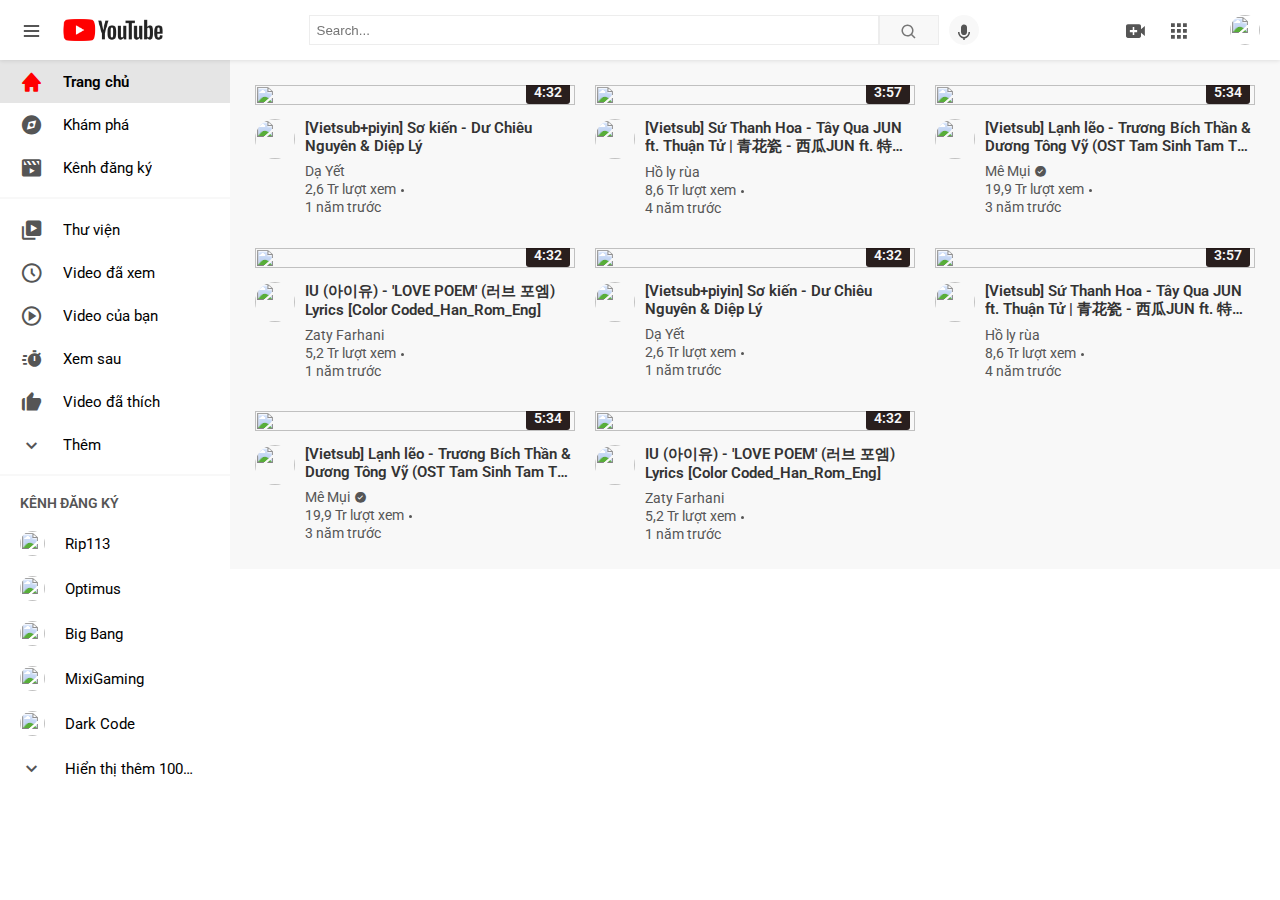
==== index.html @ bd7891d1 "first commit" ====
<!DOCTYPE html>
<html lang="en">
<head>
    <meta charset="UTF-8">
    <meta http-equiv="X-UA-Compatible" content="IE=edge">
    <meta name="viewport" content="width=device-width, initial-scale=1.0">
    <title>Youtube</title>
    <link rel="stylesheet" href="./css/style.css">
    <link rel="shortcut icon" href="./images/logo.png" type="image/x-icon">
    <link rel="stylesheet" href="./lib/boxicons-master/css/boxicons.min.css">
</head>
<body>
    <header class="header">
        <div class="container-fluid">
            <div class="header-nav">
                <div class="header-menu">
                    <div class="btn btn-menu">
                        <i class='bx bx-menu icon'></i>
                    </div>
                    <a href="#" class="header-logo">
                        <img src="./images/logo-header.png" alt="" class="header-img">
                    </a>
                </div>
                <div class="header-search">
                    <input type="text" class="search-input" placeholder="Search...">
                    <div class="btn btn-search">
                        <i class='bx bx-search icon' ></i>
                    </div>
                    <div class="btn btn-mirco">
                        <i class='bx bxs-microphone icon' ></i>
                    </div>
                </div>
                <div class="header-user">
                    <div class="btn btn-create">
                        <i class='bx bxs-video-plus icon' ></i>
                    </div>
                    <div class="btn btn-app">
                        <i class='bx bxs-grid icon' ></i>
                    </div>
                    <div class="btn btn-notification">
                        <ion-icon name="notifications" class='icon'></ion-icon>
                    </div>
                    <div class="btn btn-user">
                        <img src="https://yt3.ggpht.com/yti/APfAmoFCkXdPPSy2dgXZ8zei3v7lX88ajiADBjlP9HjToA=s88-c-k-c0x00ffffff-no-rj-mo" alt="" class="user-img">
                    </div>
                </div>
            </div>
        </div>
    </header>
    <div class="wrapper">
        <div class="wrap-content">
            <div class="slidebar">
                <ul class="slidebar-menu">
                    <li class="slidebar-item">
                        <a href="#" class="slidebar-link active">
                            <div class="slidebar-icon">
                                <i class='bx bxs-home icon'></i>
                            </div>
                            <span>Trang chủ</span>
                        </a>
                    </li>
                    <li class="slidebar-item">
                        <a href="#" class="slidebar-link">
                            <div class="slidebar-icon">
                                <i class='bx bxs-compass icon'></i> 
                            </div>
                            <span>Khám phá</span>
                        </a>
                    </li>
                    <li class="slidebar-item">
                        <a href="#" class="slidebar-link">
                            <div class="slidebar-icon">
                                <i class='bx bxs-movie-play icon' ></i>
                            </div>
                            <span>Kênh đăng ký</span>
                        </a>
                    </li>
                    <span class="slidebar-line"></span>
                    <li class="slidebar-item">
                        <a href="#" class="slidebar-link">
                            <div class="slidebar-icon">
                                <i class='bx bxs-videos icon' ></i>
                            </div>
                            <span>Thư viện</span>
                        </a>
                    </li>
                    <li class="slidebar-item">
                        <a href="#" class="slidebar-link">
                            <div class="slidebar-icon">
                                <i class='bx bx-time-five icon' ></i>
                            </div>
                            <span>Video đã xem</span>
                        </a>
                    </li>
                    <li class="slidebar-item">
                        <a href="#" class="slidebar-link">
                            <div class="slidebar-icon">
                                <i class='bx bx-play-circle icon' ></i>
                            </div>
                            <span> Video của bạn</span>
                        </a>
                    </li>
                    <li class="slidebar-item">
                        <a href="#" class="slidebar-link">
                            <div class="slidebar-icon">
                                <i class='bx bxs-timer icon' ></i>
                            </div>
                            <span>Xem sau</span>
                        </a>
                    </li>
                    <li class="slidebar-item">
                        <a href="#" class="slidebar-link">
                            <div class="slidebar-icon">
                                <i class='bx bxs-like icon' ></i>
                            </div>
                            <span>Video đã thích</span>
                        </a>
                    </li>
                    <li class="slidebar-item">
                        <a href="#" class="slidebar-link">
                            <div class="slidebar-icon">
                                <i class='bx bx-chevron-down icon' ></i>
                            </div>
                            <span>Thêm</span>
                        </a>
                    </li>
                </ul>
                <span class="slidebar-line"></span>
                <h4 class="slidebar-title">kênh đăng ký</h4>
                <ul class="slidebar-menu">
                    <li class="slidebar-item">
                        <a href="#" class="slidebar-link">
                            <div class="slidebar-author">
                                <img src="https://yt3.ggpht.com/ytc/AKedOLT-99BVZZuiDVuAJIUYR_sV0FW5eqxXsCNUb8u19w=s88-c-k-c0x00ffffff-no-rj" alt="" class="slidebar-author-img">
                            </div>
                            <span>Rip113</span>
                        </a>
                    </li>
                    <li class="slidebar-item">
                        <a href="#" class="slidebar-link">
                            <div class="slidebar-author">
                                <img src="https://yt3.ggpht.com/ytc/AKedOLQBuXEEw0JAoH3qRaQIUDX_swZYayVI9symGBAvXg=s88-c-k-c0x00ffffff-no-rj" alt="" class="slidebar-author-img">
                            </div>
                            <span>Optimus</span>
                        </a>
                    </li>
                    <li class="slidebar-item">
                        <a href="#" class="slidebar-link">
                            <div class="slidebar-author">
                                <img src="https://yt3.ggpht.com/ytc/AKedOLSib43eXilToLYYxm4YaAdxdeZKJEbcCBAK7X8hhQ=s88-c-k-c0x00ffffff-no-rj" alt="" class="slidebar-author-img">
                            </div>
                            <span>Big Bang</span>
                        </a>
                    </li>
                    <li class="slidebar-item">
                        <a href="#" class="slidebar-link">
                            <div class="slidebar-author">
                                <img src="https://yt3.ggpht.com/ytc/AKedOLQyAc-lV-wv9pFAyi-erdbkQXVBVUJfWVobw2qK=s88-c-k-c0x00ffffff-no-rj" alt="" class="slidebar-author-img">
                            </div>
                            <span>MixiGaming</span>
                        </a>
                    </li>
                    <li class="slidebar-item">
                        <a href="#" class="slidebar-link">
                            <div class="slidebar-author">
                                <img src="https://yt3.ggpht.com/ytc/AKedOLRBU6q62KklAJtnlqOjqGZEP5iVATyvZ3qCFA10KQ=s88-c-k-c0x00ffffff-no-rj" alt="" class="slidebar-author-img">
                            </div>
                            <span>Dark Code</span>
                        </a>
                    </li>
                    <li class="slidebar-item">
                        <a href="#" class="slidebar-link">
                            <div class="slidebar-author">
                                <i class='bx bx-chevron-down icon' ></i>
                            </div>
                            <span>Hiển thị thêm 100 mục</span>
                        </a>
                    </li>
                </ul>
            </div>

            <div class="main-content">
                <div class="videos">
                    <div class="video">
                        <a href='#' class="video-media">
                            <img src="https://i.ytimg.com/vi/hAToplkKFTQ/hq720.jpg?sqp=-oaymwEcCNAFEJQDSFXyq4qpAw4IARUAAIhCGAFwAcABBg==&rs=AOn4CLDRfClYL1uzh5x5-NHIszBForJAzA" alt="" class="video-img">
                            <span class="video-detail-time">4:32</span>
                            <span class="video-detail-seen" data-seen='40'></span>
                            <div class="video-detail-more">
                                <span class="video-detail-store"><i class='bx bxs-time-five icon' ></i></span>
                                <span class="video-detail-playlist"><i class='bx bxs-playlist icon' ></i></span>
                            </div>
                        </a>
                        <div class="video-content">
                            <a href="#1" class="author-media">
                                <img src="https://yt3.ggpht.com/ytc/AKedOLRwOoAoRECM3p8JH9e-Uj5l6OV8jEt9Z8aRUCdqBw=s68-c-k-c0x00ffffff-no-rj" alt="" class="author-img">
                            </a>
                            <div class="video-desc">
                                <h5>
                                    <a href="#" class="video-title">[Vietsub+piyin] Sơ kiến - Dư Chiêu Nguyên & Diệp Lý</a>
                                </h5>
                                <div class="author-info"><a href="#1" class="video-author-name">Dạ Yết</a></div>
                                <div class="video-view">
                                    2,6 Tr lượt xem <span class="circle"></span>
                                </div>
                                <div class="video-time">1 năm trước</div>
                            </div>
                        </div>
                    </div>
                    <div class="video">
                        <a href='#' class="video-media">
                            <img src="https://i.ytimg.com/an_webp/5MAJ1ZtXjyo/mqdefault_6s.webp?du=3000&sqp=CKL45IgG&rs=AOn4CLCQgrKVmZrPFpO2c0Y5UCUXX366QQ" alt="" class="video-img">
                            <span class="video-detail-time">3:57</span>
                            <span class="video-detail-seen" data-seen='100'></span>
                            <div class="video-detail-more">
                                <span class="video-detail-store"><i class='bx bxs-time-five icon' ></i></span>
                                <span class="video-detail-playlist"><i class='bx bxs-playlist icon' ></i></span>
                            </div>
                        </a>
                        <div class="video-content">
                            <a href="#1" class="author-media">
                                <img src="https://yt3.ggpht.com/ytc/AKedOLTu-gqhzUvPYu21T6wRVHKyptc-2rvkCmLHLS8Znw=s48-c-k-c0x00ffffff-no-rj" alt="" class="author-img">
                            </a>
                            <div class="video-desc">
                                <h5>
                                    <a href="#" class="video-title">[Vietsub] Sứ Thanh Hoa - Tây Qua JUN ft. Thuận Tử | 青花瓷 - 西瓜JUN ft. 特警蜀黍顺子</a>
                                </h5>
                                <div class="author-info"><a href="#1" class="video-author-name">Hồ ly rùa</a></div>
                                <div class="video-view">
                                    8,6 Tr lượt xem <span class="circle"></span>
                                </div>
                                <div class="video-time">4 năm trước</div>
                            </div>
                        </div>
                    </div>
                    <div class="video">
                        <a href='#' class="video-media">
                            <img src="https://i.ytimg.com/vi/kLu0D0r1yqA/hq720.jpg?sqp=-oaymwEcCNAFEJQDSFXyq4qpAw4IARUAAIhCGAFwAcABBg==&rs=AOn4CLAgt9khuPkOqtuyQZIkNc1SkqTU_g" alt="" class="video-img">
                            <span class="video-detail-time">5:34</span>
                            <span class="video-detail-seen" data='40%'></span>
                            <div class="video-detail-more">
                                <span class="video-detail-store"><i class='bx bxs-time-five icon' ></i></span>
                                <span class="video-detail-playlist"><i class='bx bxs-playlist icon' ></i></span>
                            </div>
                        </a>
                        <div class="video-content">
                            <a href="#1" class="author-media">
                                <img src="https://yt3.ggpht.com/ytc/AKedOLSdxxjVP9L-5KFy0C6d2_ZDamo3nvLA0WSMYIx5FA=s68-c-k-c0x00ffffff-no-rj" alt="" class="author-img">
                            </a>
                            <div class="video-desc">
                                <h5>
                                    <a href="#" class="video-title">[Vietsub] Lạnh lẽo - Trương Bích Thần & Dương Tông Vỹ (OST Tam Sinh Tam Thế Thập Lý Đào Hoa)</a>
                                </h5>
                                <div class='author-info'>
                                    <a href="#1" class="video-author-name">Mê Mụi</a> 
                                    <span class='icon-check'><i class='bx bxs-check-circle'></i></span>
                                </div>
                                <div class="video-view">
                                    19,9 Tr lượt xem <span class="circle"></span>
                                </div>
                                <div class="video-time">3 năm trước</div>
                            </div>
                        </div>
                    </div>
                    <div class="video">
                        <a href='#' class="video-media">
                            <img src="https://i.ytimg.com/vi/mUg2d05cnG0/hq720.jpg?sqp=-oaymwEcCNAFEJQDSFXyq4qpAw4IARUAAIhCGAFwAcABBg==&rs=AOn4CLCBkCmJ7K0A0VKnMo1S6OtiTg4Q0g" alt="" class="video-img">
                            <span class="video-detail-time">4:32</span>
                            <span class="video-detail-seen" data='40%'></span>
                            <div class="video-detail-more">
                                <span class="video-detail-store"><i class='bx bxs-time-five icon' ></i></span>
                                <span class="video-detail-playlist"><i class='bx bxs-playlist icon' ></i></span>
                            </div>
                        </a>
                        <div class="video-content">
                            <a href="#1" class="author-media">
                                <img src="https://yt3.ggpht.com/ytc/AKedOLQP4mpD6eb04rlDGHK-Au2E-ALLgxK95085tj_kFA=s48-c-k-c0x00ffffff-no-rj" alt="" class="author-img">
                            </a>
                            <div class="video-desc">
                                <h5>
                                    <a href="#" class="video-title">IU (아이유) - 'LOVE POEM' (러브 포엠) Lyrics [Color Coded_Han_Rom_Eng]</a>
                                </h5>
                                <div class="author-info"><a href="#1" class="video-author-name">Zaty Farhani</a></div>
                                <div class="video-view">
                                    5,2 Tr lượt xem <span class="circle"></span>
                                </div>
                                <div class="video-time">1 năm trước</div>
                            </div>
                        </div>
                    </div>
                    <div class="video">
                        <a href='#' class="video-media">
                            <img src="https://i.ytimg.com/vi/hAToplkKFTQ/hq720.jpg?sqp=-oaymwEcCNAFEJQDSFXyq4qpAw4IARUAAIhCGAFwAcABBg==&rs=AOn4CLDRfClYL1uzh5x5-NHIszBForJAzA" alt="" class="video-img">
                            <span class="video-detail-time">4:32</span>
                            <span class="video-detail-seen" data-seen='40'></span>
                            <div class="video-detail-more">
                                <span class="video-detail-store"><i class='bx bxs-time-five icon' ></i></span>
                                <span class="video-detail-playlist"><i class='bx bxs-playlist icon' ></i></span>
                            </div>
                        </a>
                        <div class="video-content">
                            <a href="#1" class="author-media">
                                <img src="https://yt3.ggpht.com/ytc/AKedOLRwOoAoRECM3p8JH9e-Uj5l6OV8jEt9Z8aRUCdqBw=s68-c-k-c0x00ffffff-no-rj" alt="" class="author-img">
                            </a>
                            <div class="video-desc">
                                <h5>
                                    <a href="#" class="video-title">[Vietsub+piyin] Sơ kiến - Dư Chiêu Nguyên & Diệp Lý</a>
                                </h5>
                                <div class="author-info"><a href="#1" class="video-author-name">Dạ Yết</a></div>
                                <div class="video-view">
                                    2,6 Tr lượt xem <span class="circle"></span>
                                </div>
                                <div class="video-time">1 năm trước</div>
                            </div>
                        </div>
                    </div>
                    <div class="video">
                        <a href='#' class="video-media">
                            <img src="https://i.ytimg.com/an_webp/5MAJ1ZtXjyo/mqdefault_6s.webp?du=3000&sqp=CKL45IgG&rs=AOn4CLCQgrKVmZrPFpO2c0Y5UCUXX366QQ" alt="" class="video-img">
                            <span class="video-detail-time">3:57</span>
                            <span class="video-detail-seen" data-seen='100'></span>
                            <div class="video-detail-more">
                                <span class="video-detail-store"><i class='bx bxs-time-five icon' ></i></span>
                                <span class="video-detail-playlist"><i class='bx bxs-playlist icon' ></i></span>
                            </div>
                        </a>
                        <div class="video-content">
                            <a href="#1" class="author-media">
                                <img src="https://yt3.ggpht.com/ytc/AKedOLTu-gqhzUvPYu21T6wRVHKyptc-2rvkCmLHLS8Znw=s48-c-k-c0x00ffffff-no-rj" alt="" class="author-img">
                            </a>
                            <div class="video-desc">
                                <h5>
                                    <a href="#" class="video-title">[Vietsub] Sứ Thanh Hoa - Tây Qua JUN ft. Thuận Tử | 青花瓷 - 西瓜JUN ft. 特警蜀黍顺子</a>
                                </h5>
                                <div class="author-info"><a href="#1" class="video-author-name">Hồ ly rùa</a></div>
                                <div class="video-view">
                                    8,6 Tr lượt xem <span class="circle"></span>
                                </div>
                                <div class="video-time">4 năm trước</div>
                            </div>
                        </div>
                    </div>
                    <div class="video">
                        <a href='#' class="video-media">
                            <img src="https://i.ytimg.com/vi/kLu0D0r1yqA/hq720.jpg?sqp=-oaymwEcCNAFEJQDSFXyq4qpAw4IARUAAIhCGAFwAcABBg==&rs=AOn4CLAgt9khuPkOqtuyQZIkNc1SkqTU_g" alt="" class="video-img">
                            <span class="video-detail-time">5:34</span>
                            <span class="video-detail-seen" data='40%'></span>
                            <div class="video-detail-more">
                                <span class="video-detail-store"><i class='bx bxs-time-five icon' ></i></span>
                                <span class="video-detail-playlist"><i class='bx bxs-playlist icon' ></i></span>
                            </div>
                        </a>
                        <div class="video-content">
                            <a href="#1" class="author-media">
                                <img src="https://yt3.ggpht.com/ytc/AKedOLSdxxjVP9L-5KFy0C6d2_ZDamo3nvLA0WSMYIx5FA=s68-c-k-c0x00ffffff-no-rj" alt="" class="author-img">
                            </a>
                            <div class="video-desc">
                                <h5>
                                    <a href="#" class="video-title">[Vietsub] Lạnh lẽo - Trương Bích Thần & Dương Tông Vỹ (OST Tam Sinh Tam Thế Thập Lý Đào Hoa)</a>
                                </h5>
                                <div class='author-info'>
                                    <a href="#1" class="video-author-name">Mê Mụi</a> 
                                    <span class='icon-check'><i class='bx bxs-check-circle'></i></span>
                                </div>
                                <div class="video-view">
                                    19,9 Tr lượt xem <span class="circle"></span>
                                </div>
                                <div class="video-time">3 năm trước</div>
                            </div>
                        </div>
                    </div>
                    <div class="video">
                        <a href='#' class="video-media">
                            <img src="https://i.ytimg.com/vi/mUg2d05cnG0/hq720.jpg?sqp=-oaymwEcCNAFEJQDSFXyq4qpAw4IARUAAIhCGAFwAcABBg==&rs=AOn4CLCBkCmJ7K0A0VKnMo1S6OtiTg4Q0g" alt="" class="video-img">
                            <span class="video-detail-time">4:32</span>
                            <span class="video-detail-seen" data='40%'></span>
                            <div class="video-detail-more">
                                <span class="video-detail-store"><i class='bx bxs-time-five icon' ></i></span>
                                <span class="video-detail-playlist"><i class='bx bxs-playlist icon' ></i></span>
                            </div>
                        </a>
                        <div class="video-content">
                            <a href="#1" class="author-media">
                                <img src="https://yt3.ggpht.com/ytc/AKedOLQP4mpD6eb04rlDGHK-Au2E-ALLgxK95085tj_kFA=s48-c-k-c0x00ffffff-no-rj" alt="" class="author-img">
                            </a>
                            <div class="video-desc">
                                <h5>
                                    <a href="#" class="video-title">IU (아이유) - 'LOVE POEM' (러브 포엠) Lyrics [Color Coded_Han_Rom_Eng]</a>
                                </h5>
                                <div class="author-info"><a href="#1" class="video-author-name">Zaty Farhani</a></div>
                                <div class="video-view">
                                    5,2 Tr lượt xem <span class="circle"></span>
                                </div>
                                <div class="video-time">1 năm trước</div>
                            </div>
                        </div>
                    </div>
                </div>
            </div>

        </div>
    </div>

</body>
<script src="./lib/boxicons-master/dist/boxicons.js"></script>
<script type="module" src="https://unpkg.com/ionicons@5.5.2/dist/ionicons/ionicons.esm.js"></script>
<script nomodule src="https://unpkg.com/ionicons@5.5.2/dist/ionicons/ionicons.js"></script>
<script src="./js/main.js"></script>
</html>
---- css/style.css ----
@import url("https://fonts.googleapis.com/css2?family=Roboto+Slab:wght@100;300;400;600;700&family=Roboto:wght@300;400;700;900&display=swap");
html {
  box-sizing: border-box;
  font-family: "Roboto", sans-serif;
}

* {
  margin: 0;
  padding: 0;
}

*, *:before, *:after {
  box-sizing: border-box;
}

input,
textarea,
select,
button {
  outline: none;
}

input {
  line-height: normal;
}

label,
button {
  cursor: pointer;
}

a {
  text-decoration: none;
  color: unset;
}

img {
  display: block;
  max-width: 100%;
}

li {
  list-style: none;
}

.icon {
  font-size: 23px;
  cursor: pointer;
  vertical-align: middle;
  margin-right: 20px;
  color: #555;
}

.container-fluid {
  width: 100%;
  padding: 0 20px;
  margin: 0 auto;
}

.container {
  width: 100%;
  max-width: 1920px;
  margin: 0 auto;
  padding: 0 15px;
}

.btn {
  cursor: pointer;
  transition: all 0.3s linear;
}

.header {
  padding: 15px 0;
  position: fixed;
  top: 0;
  left: 0;
  z-index: 9999;
  background-color: #fff;
  width: 100%;
  box-shadow: rgba(0, 0, 0, 0.1) 0px 1px 4px;
}
.header-nav {
  display: flex;
  justify-content: space-between;
}
.header-menu {
  display: flex;
  align-items: center;
}
.header-logo img {
  width: 100px;
}
.header-search {
  display: flex;
  align-items: center;
  height: 30px;
}
.header-search i {
  font-size: 18px;
  position: relative;
  left: 50%;
  top: 50%;
  transform: translate(-50%, -50%);
  color: #777;
}
.header-search .search-input {
  width: 570px;
  padding: 5px 7px;
  border: 1px solid #ededed;
  outline: none;
  height: 100%;
}
.header-search .search-input:focus {
  border: 1px solid #0077b6;
}
.header-search .btn-search {
  border: 1px solid #ededed;
  background-color: #f8f8f8;
  height: 100%;
  width: 60px;
  margin-right: 10px;
}
.header-search .btn-search:hover {
  background-color: #ededed;
}
.header-search .btn-mirco {
  background-color: #f8f8f8;
  border-radius: 20px;
  width: 30px;
  height: 30px;
}
.header-search .btn-mirco i {
  color: #555;
}
.header-user {
  display: flex;
  align-items: center;
}
.header-user .btn-user {
  width: 30px;
  height: 30px;
  border-radius: 100%;
}
.header-user .btn-user img {
  width: 100%;
  height: 100%;
  object-fit: cover;
  border-radius: inherit;
}

.wrapper {
  width: 100%;
  margin-top: 60px;
}
.wrapper .wrap-content {
  display: flex;
}
.wrapper .wrap-content .slidebar {
  width: 100%;
  max-width: 230px;
  position: fixed;
  top: 60px;
  left: 0;
  height: 100%;
  overflow-y: scroll;
  z-index: 9998;
  background-color: #fff;
  transition: all 0.4s ease;
  padding-bottom: 100px;
}
.wrapper .wrap-content .slidebar.active {
  width: 0;
  opacity: 0;
  visibility: hidden;
}
@media screen and (max-width: 767px) {
  .wrapper .wrap-content .slidebar {
    box-shadow: rgba(99, 99, 99, 0.2) 0px 2px 8px 0px;
  }
}
.wrapper .wrap-content .slidebar-title {
  text-transform: uppercase;
  font-weight: 600;
  color: #555;
  font-size: 14px;
  padding: 10px 20px;
}
.wrapper .wrap-content .slidebar-menu {
  position: relative;
}
.wrapper .wrap-content .slidebar-item {
  display: flex;
  align-items: center;
}
.wrapper .wrap-content .slidebar-link {
  display: block;
  padding: 10px 20px;
  font-size: 15px;
  width: 100%;
  display: flex;
  align-items: center;
  transition: 0.3s linear;
}
.wrapper .wrap-content .slidebar-link span {
  display: -webkit-box;
  -webkit-line-clamp: 1;
  -webkit-box-orient: vertical;
  overflow: hidden;
  text-overflow: ellipsis;
  word-break: break-word;
}
.wrapper .wrap-content .slidebar-link:hover {
  background: #ededed;
}
.wrapper .wrap-content .slidebar-link.active {
  background: #e5e5e5;
}
.wrapper .wrap-content .slidebar-link.active i {
  color: #f00;
}
.wrapper .wrap-content .slidebar-link.active span {
  font-weight: 600;
}
.wrapper .wrap-content .slidebar-author {
  width: 25px;
  height: 25px;
  border-radius: 100%;
  margin-right: 20px;
}
.wrapper .wrap-content .slidebar-author-img {
  width: 100%;
  height: 100%;
  object-fit: cover;
  border-radius: inherit;
}
.wrapper .wrap-content .main-content {
  background-color: #f8f8f8;
  width: 100%;
  margin-left: 230px;
  transition: all 0.3s ease;
}
.wrapper .wrap-content .main-content.active {
  margin-left: 0;
}
@media screen and (max-width: 767px) {
  .wrapper .wrap-content .main-content {
    margin-left: 0;
  }
}
.wrapper .wrap-content .main-content .videos {
  padding: 25px;
  display: grid;
  grid-template-columns: repeat(auto-fit, minmax(250px, 1fr));
  grid-gap: 30px 20px;
}
.wrapper .wrap-content .main-content .videos .video-container {
  cursor: pointer;
}
.wrapper .wrap-content .main-content .videos .video {
  overflow: hidden;
}
.wrapper .wrap-content .main-content .videos .video:hover .video-detail-store, .wrapper .wrap-content .main-content .videos .video:hover .video-detail-playlist {
  transform: translateX(0);
}
.wrapper .wrap-content .main-content .videos .video-media {
  width: 100%;
  position: relative;
  margin-bottom: 10px;
  display: block;
}
.wrapper .wrap-content .main-content .videos .video-media .video-img {
  width: 100%;
  height: 100%;
  object-fit: cover;
}
.wrapper .wrap-content .main-content .videos .video-media .video-detail-time {
  position: absolute;
  bottom: 5px;
  right: 5px;
  width: fit-content;
  padding: 4px 8px;
  background-color: rgba(18, 7, 6, 0.9);
  color: #f8f8f8;
  font-size: 14px;
  font-weight: 600;
  border-radius: 3px;
}
.wrapper .wrap-content .main-content .videos .video-media .video-detail-more {
  position: absolute;
  top: 5px;
  right: 5px;
}
.wrapper .wrap-content .main-content .videos .video-media .video-detail-store {
  margin-bottom: 5px;
  transition-delay: 0.1s !important;
}
.wrapper .wrap-content .main-content .videos .video-media .video-detail-store,
.wrapper .wrap-content .main-content .videos .video-media .video-detail-playlist {
  width: 30px;
  height: 30px;
  border-radius: 4px;
  background-color: rgba(18, 7, 6, 0.9);
  display: flex;
  flex-direction: column;
  align-items: center;
  justify-content: center;
  transform: translateX(120%);
  transition: all 0.2s ease;
  transition-delay: 0.2s;
}
.wrapper .wrap-content .main-content .videos .video-media .video-detail-store .icon,
.wrapper .wrap-content .main-content .videos .video-media .video-detail-playlist .icon {
  margin-right: 0;
  color: #fff;
  font-size: 17px;
}
.wrapper .wrap-content .main-content .videos .video-content {
  display: flex;
}
.wrapper .wrap-content .main-content .videos .video-content .author-media {
  width: 40px;
  height: 40px;
  border-radius: 100%;
  flex-shrink: 0;
  display: inline-block;
  margin-right: 10px;
}
.wrapper .wrap-content .main-content .videos .video-content .author-media .author-img {
  width: 100%;
  height: 100%;
  object-fit: cover;
  border-radius: inherit;
}
.wrapper .wrap-content .main-content .videos .video-content .video-desc {
  color: #555;
  font-size: 14px;
}
.wrapper .wrap-content .main-content .videos .video-content .video-desc .video-title {
  font-size: 15px;
  font-weight: 600;
  margin-bottom: 8px;
  color: #333;
  display: -webkit-box;
  -webkit-line-clamp: 2;
  -webkit-box-orient: vertical;
  overflow: hidden;
  text-overflow: ellipsis;
  word-break: break-word;
}
.wrapper .wrap-content .main-content .videos .video-content .video-desc .author-info {
  display: flex;
  align-items: center;
}
.wrapper .wrap-content .main-content .videos .video-content .video-desc .video-author-name {
  display: inline-block;
  margin-right: 4px;
}
.wrapper .wrap-content .main-content .videos .video-content .video-desc .video-author-name,
.wrapper .wrap-content .main-content .videos .video-content .video-desc .video-view,
.wrapper .wrap-content .main-content .videos .video-content .video-desc .video-time {
  margin-bottom: 2px;
}
.wrapper .wrap-content .main-content .videos .video-content .video-desc .circle {
  display: inline-block;
  width: 3px;
  height: 3px;
  border-radius: 100%;
  background-color: #555;
  vertical-align: middle;
  margin-left: 2px;
}
.wrapper .wrap-content .main-content .videos .video-content .video-desc .icon-check i {
  font-size: 13px;
  color: #555;
}
.wrapper .wrap-content .slidebar-line {
  width: 100%;
  height: 2px;
  display: inline-block;
  background-color: #f8f8f8;
  margin: 5px 0;
}

/*# sourceMappingURL=style.css.map */
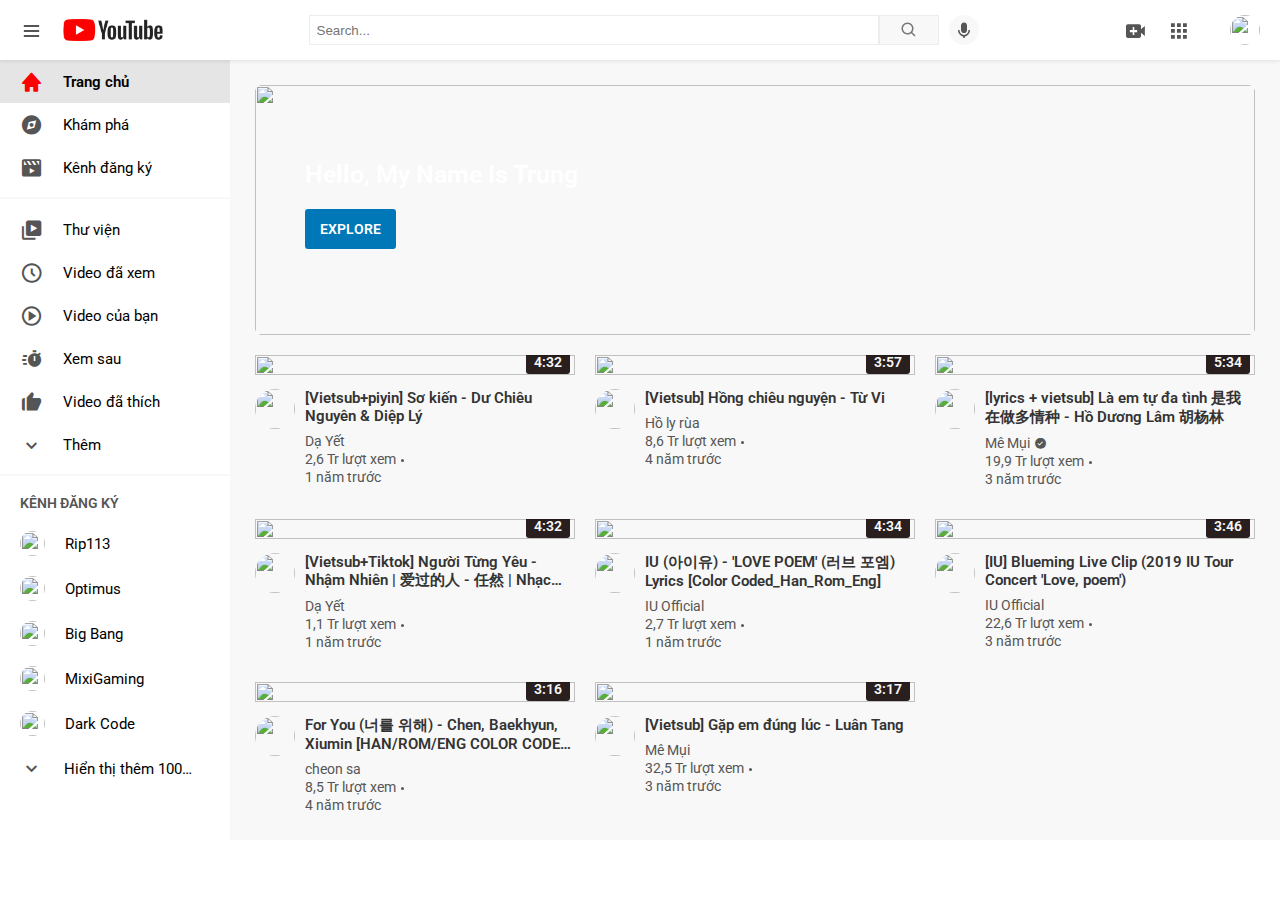
==== commit 653a4fd7: "add video detail and comment detail" ====
--- a/index.html
+++ b/index.html
@@ -14,12 +14,15 @@
         <div class="container-fluid">
             <div class="header-nav">
                 <div class="header-menu">
-                    <div class="btn btn-menu">
+                    <div class="btn btn-menu btn-hidden-on-search">
                         <i class='bx bx-menu icon'></i>
                     </div>
-                    <a href="#" class="header-logo">
+                    <a href="#" class="header-logo btn-hidden-on-search">
                         <img src="./images/logo-header.png" alt="" class="header-img">
                     </a>
+                    <div class="btn btn-close-on-search">
+                        <i class='bx bxs-chevrons-left icon' ></i>
+                    </div>
                 </div>
                 <div class="header-search">
                     <input type="text" class="search-input" placeholder="Search...">
@@ -30,14 +33,17 @@
                         <i class='bx bxs-microphone icon' ></i>
                     </div>
                 </div>
-                <div class="header-user">
-                    <div class="btn btn-create">
+                <div class="header-user btn-hidden-on-search">
+                    <div class="btn btn-search-mobile ">
+                        <i class='bx bx-search icon' ></i>
+                    </div>
+                    <div class="btn btn-create btn-desktop">
                         <i class='bx bxs-video-plus icon' ></i>
                     </div>
-                    <div class="btn btn-app">
+                    <div class="btn btn-app btn-desktop">
                         <i class='bx bxs-grid icon' ></i>
                     </div>
-                    <div class="btn btn-notification">
+                    <div class="btn btn-notification btn-desktop">
                         <ion-icon name="notifications" class='icon'></ion-icon>
                     </div>
                     <div class="btn btn-user">
@@ -178,14 +184,20 @@
                     </li>
                 </ul>
             </div>
-
             <div class="main-content">
+                <div class="banner-container">
+                    <img src="https://images.unsplash.com/photo-1504333638930-c8787321eee0?ixid=MnwxMjA3fDB8MHxwaG90by1wYWdlfHx8fGVufDB8fHx8&ixlib=rb-1.2.1&auto=format&fit=crop&w=750&q=80" class='banner-img'>
+                    <div class="banner-content">
+                        <div class="banner-title">Hello, my name is Trung</div>
+                    <div class="btn btn-banner">explore</div>
+                    </div>
+                </div>
                 <div class="videos">
                     <div class="video">
-                        <a href='#' class="video-media">
-                            <img src="https://i.ytimg.com/vi/hAToplkKFTQ/hq720.jpg?sqp=-oaymwEcCNAFEJQDSFXyq4qpAw4IARUAAIhCGAFwAcABBg==&rs=AOn4CLDRfClYL1uzh5x5-NHIszBForJAzA" alt="" class="video-img">
+                        <a href='./view/video.html' data-view='i4YI3V3NNVU' data-title='[Vietsub+piyin] Sơ kiến - Dư Chiêu Nguyên & Diệp Lý' class="video-media video-data">
+                            <img src=https://i.ytimg.com/vi/i4YI3V3NNVU/hq720.jpg?sqp=-oaymwEcCNAFEJQDSFXyq4qpAw4IARUAAIhCGAFwAcABBg==&rs=AOn4CLCgDxd6pIKCexCK5N9A7-tiDhJGdA" alt="" class="video-img">
                             <span class="video-detail-time">4:32</span>
-                            <span class="video-detail-seen" data-seen='40'></span>
+                            <span class="video-detail-seen" data-seen='40%'></span>
                             <div class="video-detail-more">
                                 <span class="video-detail-store"><i class='bx bxs-time-five icon' ></i></span>
                                 <span class="video-detail-playlist"><i class='bx bxs-playlist icon' ></i></span>
@@ -197,7 +209,7 @@
                             </a>
                             <div class="video-desc">
                                 <h5>
-                                    <a href="#" class="video-title">[Vietsub+piyin] Sơ kiến - Dư Chiêu Nguyên & Diệp Lý</a>
+                                    <a href="./view/video.html" data-view='i4YI3V3NNVU' data-title='[Vietsub+piyin] Sơ kiến - Dư Chiêu Nguyên & Diệp Lý' class="video-title video-data">[Vietsub+piyin] Sơ kiến - Dư Chiêu Nguyên & Diệp Lý</a>
                                 </h5>
                                 <div class="author-info"><a href="#1" class="video-author-name">Dạ Yết</a></div>
                                 <div class="video-view">
@@ -208,8 +220,8 @@
                         </div>
                     </div>
                     <div class="video">
-                        <a href='#' class="video-media">
-                            <img src="https://i.ytimg.com/an_webp/5MAJ1ZtXjyo/mqdefault_6s.webp?du=3000&sqp=CKL45IgG&rs=AOn4CLCQgrKVmZrPFpO2c0Y5UCUXX366QQ" alt="" class="video-img">
+                        <a href='./view/video.html' data-view="lbNPMskXNHo" data-title="[Vietsub] Hồng chiêu nguyện - Từ Vi" class="video-media video-data">
+                            <img src="https://i.ytimg.com/vi/hXN-JDnR-fo/hq720.jpg?sqp=-oaymwEcCNAFEJQDSFXyq4qpAw4IARUAAIhCGAFwAcABBg==&rs=AOn4CLCGVFqYhAg8Y7bODsvqhGyEHw-Kpg" alt="" class="video-img">
                             <span class="video-detail-time">3:57</span>
                             <span class="video-detail-seen" data-seen='100'></span>
                             <div class="video-detail-more">
@@ -223,7 +235,7 @@
                             </a>
                             <div class="video-desc">
                                 <h5>
-                                    <a href="#" class="video-title">[Vietsub] Sứ Thanh Hoa - Tây Qua JUN ft. Thuận Tử | 青花瓷 - 西瓜JUN ft. 特警蜀黍顺子</a>
+                                    <a href="./view/video.html" data-view="lbNPMskXNHo" data-title="[Vietsub] Hồng chiêu nguyện - Từ Vi" class="video-title video-data">[Vietsub] Hồng chiêu nguyện - Từ Vi</a>
                                 </h5>
                                 <div class="author-info"><a href="#1" class="video-author-name">Hồ ly rùa</a></div>
                                 <div class="video-view">
@@ -234,10 +246,10 @@
                         </div>
                     </div>
                     <div class="video">
-                        <a href='#' class="video-media">
-                            <img src="https://i.ytimg.com/vi/kLu0D0r1yqA/hq720.jpg?sqp=-oaymwEcCNAFEJQDSFXyq4qpAw4IARUAAIhCGAFwAcABBg==&rs=AOn4CLAgt9khuPkOqtuyQZIkNc1SkqTU_g" alt="" class="video-img">
+                        <a href='./view/video.html' data-view="dAR8ZD3zhFE" data-title="[lyrics + vietsub] Là em tự đa tình 是我在做多情种 - Hồ Dương Lâm 胡杨林" class="video-media video-data">
+                            <img src="https://i.ytimg.com/an_webp/dAR8ZD3zhFE/mqdefault_6s.webp?du=3000&sqp=CKm67YgG&rs=AOn4CLB8VHF-cxD-J4RW1mxwsNScgQRprw" alt="" class="video-img">
                             <span class="video-detail-time">5:34</span>
-                            <span class="video-detail-seen" data='40%'></span>
+                            <span class="video-detail-seen" data-seen='40'></span>
                             <div class="video-detail-more">
                                 <span class="video-detail-store"><i class='bx bxs-time-five icon' ></i></span>
                                 <span class="video-detail-playlist"><i class='bx bxs-playlist icon' ></i></span>
@@ -249,7 +261,7 @@
                             </a>
                             <div class="video-desc">
                                 <h5>
-                                    <a href="#" class="video-title">[Vietsub] Lạnh lẽo - Trương Bích Thần & Dương Tông Vỹ (OST Tam Sinh Tam Thế Thập Lý Đào Hoa)</a>
+                                    <a href="./view/video.html" data-view="dAR8ZD3zhFE" data-title="[lyrics + vietsub] Là em tự đa tình 是我在做多情种 - Hồ Dương Lâm 胡杨林" class="video-title video-data">[lyrics + vietsub] Là em tự đa tình 是我在做多情种 - Hồ Dương Lâm 胡杨林</a>
                                 </h5>
                                 <div class='author-info'>
                                     <a href="#1" class="video-author-name">Mê Mụi</a> 
@@ -263,10 +275,36 @@
                         </div>
                     </div>
                     <div class="video">
-                        <a href='#' class="video-media">
+                        <a href='./view/video.html' data-view="9SRbvu4zFpY" data-title="[Vietsub+Tiktok] Người Từng Yêu - Nhậm Nhiên | 爱过的人 - 任然 | Nhạc Hoa tâm trạng" class="video-media video-data">
+                            <img src="https://i.ytimg.com/vi/9SRbvu4zFpY/hq720.jpg?sqp=-oaymwEcCNAFEJQDSFXyq4qpAw4IARUAAIhCGAFwAcABBg==&rs=AOn4CLBVDgZpbOqfjKx7m_CMizzrtfuTJA" alt="" class="video-img">
+                            <span class="video-detail-time">4:32</span>
+                            <span class="video-detail-seen" data-seen='0'></span>
+                            <div class="video-detail-more">
+                                <span class="video-detail-store"><i class='bx bxs-time-five icon' ></i></span>
+                                <span class="video-detail-playlist"><i class='bx bxs-playlist icon' ></i></span>
+                            </div>
+                        </a>
+                        <div class="video-content">
+                            <a href="#1" class="author-media">
+                                <img src="https://yt3.ggpht.com/ytc/AKedOLQP4mpD6eb04rlDGHK-Au2E-ALLgxK95085tj_kFA=s48-c-k-c0x00ffffff-no-rj" alt="" class="author-img">
+                            </a>
+                            <div class="video-desc">
+                                <h5>
+                                    <a href="./view/video.html" data-view="9SRbvu4zFpY" data-title="[Vietsub+Tiktok] Người Từng Yêu - Nhậm Nhiên | 爱过的人 - 任然 | Nhạc Hoa tâm trạng" class="video-title video-data">[Vietsub+Tiktok] Người Từng Yêu - Nhậm Nhiên | 爱过的人 - 任然 | Nhạc Hoa tâm trạng</a>
+                                </h5>
+                                <div class="author-info"><a href="#1" class="video-author-name">Dạ Yết</a></div>
+                                <div class="video-view">
+                                    1,1 Tr lượt xem <span class="circle"></span>
+                                </div>
+                                <div class="video-time">1 năm trước</div>
+                            </div>
+                        </div>
+                    </div>
+                    <div class="video">
+                        <a href='./view/video.html' data-view="mUg2d05cnG0" data-title="IU (아이유) - 'LOVE POEM' (러브 포엠) Lyrics [Color Coded_Han_Rom_Eng]" class="video-media video-data">
                             <img src="https://i.ytimg.com/vi/mUg2d05cnG0/hq720.jpg?sqp=-oaymwEcCNAFEJQDSFXyq4qpAw4IARUAAIhCGAFwAcABBg==&rs=AOn4CLCBkCmJ7K0A0VKnMo1S6OtiTg4Q0g" alt="" class="video-img">
-                            <span class="video-detail-time">4:32</span>
-                            <span class="video-detail-seen" data='40%'></span>
+                            <span class="video-detail-time">4:34</span>
+                            <span class="video-detail-seen" data-seen='0'></span>
                             <div class="video-detail-more">
                                 <span class="video-detail-store"><i class='bx bxs-time-five icon' ></i></span>
                                 <span class="video-detail-playlist"><i class='bx bxs-playlist icon' ></i></span>
@@ -278,120 +316,91 @@
                             </a>
                             <div class="video-desc">
                                 <h5>
-                                    <a href="#" class="video-title">IU (아이유) - 'LOVE POEM' (러브 포엠) Lyrics [Color Coded_Han_Rom_Eng]</a>
-                                </h5>
-                                <div class="author-info"><a href="#1" class="video-author-name">Zaty Farhani</a></div>
-                                <div class="video-view">
-                                    5,2 Tr lượt xem <span class="circle"></span>
+                                    <a href="./view/video.html" data-view="mUg2d05cnG0" data-title="IU (아이유) - 'LOVE POEM' (러브 포엠) Lyrics [Color Coded_Han_Rom_Eng]" class="video-title video-data">IU (아이유) - 'LOVE POEM' (러브 포엠) Lyrics [Color Coded_Han_Rom_Eng]</a>
+                                </h5>
+                                <div class="author-info"><a href="#1" class="video-author-name">IU Official</a></div>
+                                <div class="video-view">
+                                    2,7 Tr lượt xem <span class="circle"></span>
                                 </div>
                                 <div class="video-time">1 năm trước</div>
                             </div>
                         </div>
                     </div>
                     <div class="video">
-                        <a href='#' class="video-media">
-                            <img src="https://i.ytimg.com/vi/hAToplkKFTQ/hq720.jpg?sqp=-oaymwEcCNAFEJQDSFXyq4qpAw4IARUAAIhCGAFwAcABBg==&rs=AOn4CLDRfClYL1uzh5x5-NHIszBForJAzA" alt="" class="video-img">
-                            <span class="video-detail-time">4:32</span>
-                            <span class="video-detail-seen" data-seen='40'></span>
-                            <div class="video-detail-more">
-                                <span class="video-detail-store"><i class='bx bxs-time-five icon' ></i></span>
-                                <span class="video-detail-playlist"><i class='bx bxs-playlist icon' ></i></span>
-                            </div>
-                        </a>
-                        <div class="video-content">
-                            <a href="#1" class="author-media">
-                                <img src="https://yt3.ggpht.com/ytc/AKedOLRwOoAoRECM3p8JH9e-Uj5l6OV8jEt9Z8aRUCdqBw=s68-c-k-c0x00ffffff-no-rj" alt="" class="author-img">
-                            </a>
-                            <div class="video-desc">
-                                <h5>
-                                    <a href="#" class="video-title">[Vietsub+piyin] Sơ kiến - Dư Chiêu Nguyên & Diệp Lý</a>
-                                </h5>
-                                <div class="author-info"><a href="#1" class="video-author-name">Dạ Yết</a></div>
-                                <div class="video-view">
-                                    2,6 Tr lượt xem <span class="circle"></span>
-                                </div>
-                                <div class="video-time">1 năm trước</div>
-                            </div>
-                        </div>
-                    </div>
-                    <div class="video">
-                        <a href='#' class="video-media">
-                            <img src="https://i.ytimg.com/an_webp/5MAJ1ZtXjyo/mqdefault_6s.webp?du=3000&sqp=CKL45IgG&rs=AOn4CLCQgrKVmZrPFpO2c0Y5UCUXX366QQ" alt="" class="video-img">
-                            <span class="video-detail-time">3:57</span>
-                            <span class="video-detail-seen" data-seen='100'></span>
-                            <div class="video-detail-more">
-                                <span class="video-detail-store"><i class='bx bxs-time-five icon' ></i></span>
-                                <span class="video-detail-playlist"><i class='bx bxs-playlist icon' ></i></span>
-                            </div>
-                        </a>
-                        <div class="video-content">
-                            <a href="#1" class="author-media">
-                                <img src="https://yt3.ggpht.com/ytc/AKedOLTu-gqhzUvPYu21T6wRVHKyptc-2rvkCmLHLS8Znw=s48-c-k-c0x00ffffff-no-rj" alt="" class="author-img">
-                            </a>
-                            <div class="video-desc">
-                                <h5>
-                                    <a href="#" class="video-title">[Vietsub] Sứ Thanh Hoa - Tây Qua JUN ft. Thuận Tử | 青花瓷 - 西瓜JUN ft. 特警蜀黍顺子</a>
-                                </h5>
-                                <div class="author-info"><a href="#1" class="video-author-name">Hồ ly rùa</a></div>
-                                <div class="video-view">
-                                    8,6 Tr lượt xem <span class="circle"></span>
+                        <a href='./view/video.html' data-view="o_nxIQTM_B0" data-title="[IU] Blueming Live Clip (2019 IU Tour Concert 'Love, poem')" class="video-media video-data">
+                            <img src="https://i.ytimg.com/vi/o_nxIQTM_B0/hq720.jpg?sqp=-oaymwEcCNAFEJQDSFXyq4qpAw4IARUAAIhCGAFwAcABBg==&rs=AOn4CLBPOSHZbb8CgKhJcAltPpJ9ItIjXw" alt="" class="video-img">
+                            <span class="video-detail-time">3:46</span>
+                            <span class="video-detail-seen" data-seen='0'></span>
+                            <div class="video-detail-more">
+                                <span class="video-detail-store"><i class='bx bxs-time-five icon' ></i></span>
+                                <span class="video-detail-playlist"><i class='bx bxs-playlist icon' ></i></span>
+                            </div>
+                        </a>
+                        <div class="video-content">
+                            <a href="#1" class="author-media">
+                                <img src="https://yt3.ggpht.com/ytc/AKedOLQP4mpD6eb04rlDGHK-Au2E-ALLgxK95085tj_kFA=s48-c-k-c0x00ffffff-no-rj" alt="" class="author-img">
+                            </a>
+                            <div class="video-desc">
+                                <h5>
+                                    <a href="./view/video.html" data-view="o_nxIQTM_B0" data-title="[IU] Blueming Live Clip (2019 IU Tour Concert 'Love, poem')" class="video-title video-data">[IU] Blueming Live Clip (2019 IU Tour Concert 'Love, poem')</a>
+                                </h5>
+                                <div class="author-info"><a href="#1" class="video-author-name">IU Official</a></div>
+                                <div class="video-view">
+                                    22,6 Tr lượt xem <span class="circle"></span>
+                                </div>
+                                <div class="video-time">3 năm trước</div>
+                            </div>
+                        </div>
+                    </div>
+                    <div class="video">
+                        <a href='./view/video.html' data-view="y72_r33ca88" data-title="For You (너를 위해) - Chen, Baekhyun, Xiumin [HAN/ROM/ENG COLOR CODED LYRICS]" class="video-media video-data">
+                            <img src="https://i.ytimg.com/vi/y72_r33ca88/hq720.jpg?sqp=-oaymwEcCNAFEJQDSFXyq4qpAw4IARUAAIhCGAFwAcABBg==&rs=AOn4CLD1fXlbB0wnTMMzXXgXv4Fh-Wvu7g" alt="" class="video-img">
+                            <span class="video-detail-time">3:16</span>
+                            <span class="video-detail-seen" data-seen='0'></span>
+                            <div class="video-detail-more">
+                                <span class="video-detail-store"><i class='bx bxs-time-five icon' ></i></span>
+                                <span class="video-detail-playlist"><i class='bx bxs-playlist icon' ></i></span>
+                            </div>
+                        </a>
+                        <div class="video-content">
+                            <a href="#1" class="author-media">
+                                <img src="https://yt3.ggpht.com/ytc/AKedOLQP4mpD6eb04rlDGHK-Au2E-ALLgxK95085tj_kFA=s48-c-k-c0x00ffffff-no-rj" alt="" class="author-img">
+                            </a>
+                            <div class="video-desc">
+                                <h5>
+                                    <a href="./view/video.html" data-view="y72_r33ca88" data-title="For You (너를 위해) - Chen, Baekhyun, Xiumin [HAN/ROM/ENG COLOR CODED LYRICS]" class="video-title video-data">For You (너를 위해) - Chen, Baekhyun, Xiumin [HAN/ROM/ENG COLOR CODED LYRICS]</a>
+                                </h5>
+                                <div class="author-info"><a href="#1" class="video-author-name">cheon sa</a></div>
+                                <div class="video-view">
+                                    8,5 Tr lượt xem <span class="circle"></span>
                                 </div>
                                 <div class="video-time">4 năm trước</div>
                             </div>
                         </div>
                     </div>
                     <div class="video">
-                        <a href='#' class="video-media">
-                            <img src="https://i.ytimg.com/vi/kLu0D0r1yqA/hq720.jpg?sqp=-oaymwEcCNAFEJQDSFXyq4qpAw4IARUAAIhCGAFwAcABBg==&rs=AOn4CLAgt9khuPkOqtuyQZIkNc1SkqTU_g" alt="" class="video-img">
-                            <span class="video-detail-time">5:34</span>
-                            <span class="video-detail-seen" data='40%'></span>
-                            <div class="video-detail-more">
-                                <span class="video-detail-store"><i class='bx bxs-time-five icon' ></i></span>
-                                <span class="video-detail-playlist"><i class='bx bxs-playlist icon' ></i></span>
-                            </div>
-                        </a>
-                        <div class="video-content">
-                            <a href="#1" class="author-media">
-                                <img src="https://yt3.ggpht.com/ytc/AKedOLSdxxjVP9L-5KFy0C6d2_ZDamo3nvLA0WSMYIx5FA=s68-c-k-c0x00ffffff-no-rj" alt="" class="author-img">
-                            </a>
-                            <div class="video-desc">
-                                <h5>
-                                    <a href="#" class="video-title">[Vietsub] Lạnh lẽo - Trương Bích Thần & Dương Tông Vỹ (OST Tam Sinh Tam Thế Thập Lý Đào Hoa)</a>
-                                </h5>
-                                <div class='author-info'>
-                                    <a href="#1" class="video-author-name">Mê Mụi</a> 
-                                    <span class='icon-check'><i class='bx bxs-check-circle'></i></span>
-                                </div>
-                                <div class="video-view">
-                                    19,9 Tr lượt xem <span class="circle"></span>
+                        <a href='./view/video.html' data-view="fJX0s5tjBFw" data-title="[Vietsub] Gặp em đúng lúc - Luân Tang" class="video-media video-data">
+                            <img src="https://i.ytimg.com/vi/fJX0s5tjBFw/hq720.jpg?sqp=-oaymwEcCNAFEJQDSFXyq4qpAw4IARUAAIhCGAFwAcABBg==&rs=AOn4CLCbFJV9MkWuJqssMVhfpfB1B53ydA" alt="" class="video-img">
+                            <span class="video-detail-time">3:17</span>
+                            <span class="video-detail-seen" data-seen='0'></span>
+                            <div class="video-detail-more">
+                                <span class="video-detail-store"><i class='bx bxs-time-five icon' ></i></span>
+                                <span class="video-detail-playlist"><i class='bx bxs-playlist icon' ></i></span>
+                            </div>
+                        </a>
+                        <div class="video-content">
+                            <a href="#1" class="author-media">
+                                <img src="https://yt3.ggpht.com/ytc/AKedOLQP4mpD6eb04rlDGHK-Au2E-ALLgxK95085tj_kFA=s48-c-k-c0x00ffffff-no-rj" alt="" class="author-img">
+                            </a>
+                            <div class="video-desc">
+                                <h5>
+                                    <a href="./view/video.html" data-view="fJX0s5tjBFw" data-title="[Vietsub] Gặp em đúng lúc - Luân Tang" class="video-title video-data">[Vietsub] Gặp em đúng lúc - Luân Tang</a>
+                                </h5>
+                                <div class="author-info"><a href="#1" class="video-author-name">Mê Mụi</a></div>
+                                <div class="video-view">
+                                    32,5 Tr lượt xem <span class="circle"></span>
                                 </div>
                                 <div class="video-time">3 năm trước</div>
-                            </div>
-                        </div>
-                    </div>
-                    <div class="video">
-                        <a href='#' class="video-media">
-                            <img src="https://i.ytimg.com/vi/mUg2d05cnG0/hq720.jpg?sqp=-oaymwEcCNAFEJQDSFXyq4qpAw4IARUAAIhCGAFwAcABBg==&rs=AOn4CLCBkCmJ7K0A0VKnMo1S6OtiTg4Q0g" alt="" class="video-img">
-                            <span class="video-detail-time">4:32</span>
-                            <span class="video-detail-seen" data='40%'></span>
-                            <div class="video-detail-more">
-                                <span class="video-detail-store"><i class='bx bxs-time-five icon' ></i></span>
-                                <span class="video-detail-playlist"><i class='bx bxs-playlist icon' ></i></span>
-                            </div>
-                        </a>
-                        <div class="video-content">
-                            <a href="#1" class="author-media">
-                                <img src="https://yt3.ggpht.com/ytc/AKedOLQP4mpD6eb04rlDGHK-Au2E-ALLgxK95085tj_kFA=s48-c-k-c0x00ffffff-no-rj" alt="" class="author-img">
-                            </a>
-                            <div class="video-desc">
-                                <h5>
-                                    <a href="#" class="video-title">IU (아이유) - 'LOVE POEM' (러브 포엠) Lyrics [Color Coded_Han_Rom_Eng]</a>
-                                </h5>
-                                <div class="author-info"><a href="#1" class="video-author-name">Zaty Farhani</a></div>
-                                <div class="video-view">
-                                    5,2 Tr lượt xem <span class="circle"></span>
-                                </div>
-                                <div class="video-time">1 năm trước</div>
                             </div>
                         </div>
                     </div>
@@ -406,4 +415,8 @@
 <script type="module" src="https://unpkg.com/ionicons@5.5.2/dist/ionicons/ionicons.esm.js"></script>
 <script nomodule src="https://unpkg.com/ionicons@5.5.2/dist/ionicons/ionicons.js"></script>
 <script src="./js/main.js"></script>
+<script>
+    mediaQuery(maxw767)
+    maxw767.addListener(mediaQuery)
+</script>
 </html>--- a/css/style.css
+++ b/css/style.css
@@ -47,7 +47,6 @@
   font-size: 23px;
   cursor: pointer;
   vertical-align: middle;
-  margin-right: 20px;
   color: #555;
 }
 
@@ -66,7 +65,69 @@
 
 .btn {
   cursor: pointer;
+  text-transform: uppercase;
+  font-size: 14px;
   transition: all 0.3s linear;
+  outline: none;
+  border: none;
+}
+
+.slidebar:hover::-webkit-scrollbar-track,
+.slidebar:hover::-webkit-scrollbar,
+.slidebar:hover::-webkit-scrollbar-thumb {
+  display: block;
+}
+
+.slidebar::-webkit-scrollbar-track,
+.slidebar::-webkit-scrollbar,
+.slidebar::-webkit-scrollbar-thumb {
+  display: none;
+}
+
+.slidebar::-webkit-scrollbar-track,
+::-webkit-scrollbar-track {
+  background-color: #fff;
+}
+
+.slidebar::-webkit-scrollbar,
+::-webkit-scrollbar {
+  width: 10px;
+  background-color: #F5F5F5;
+}
+
+.slidebar::-webkit-scrollbar-thumb,
+::-webkit-scrollbar-thumb {
+  background: linear-gradient(to top, #43cea2, #4CA1AF);
+}
+
+.circle {
+  display: inline-block;
+  width: 3px;
+  height: 3px;
+  border-radius: 100%;
+  background-color: #555;
+  vertical-align: middle;
+  margin-left: 2px;
+}
+
+.line {
+  width: 100%;
+  height: 2px;
+  display: inline-block;
+  background-color: #f8f8f8;
+  margin: 5px 0;
+}
+
+.user-container {
+  width: 40px;
+  height: 40px;
+  border-radius: 100%;
+}
+.user-container img {
+  width: 100%;
+  height: 100%;
+  object-fit: cover;
+  border-radius: inherit;
 }
 
 .header {
@@ -86,6 +147,8 @@
 .header-menu {
   display: flex;
   align-items: center;
+  gap: 0 20px;
+  position: relative;
 }
 .header-logo img {
   width: 100px;
@@ -93,7 +156,18 @@
 .header-search {
   display: flex;
   align-items: center;
+  justify-content: center;
   height: 30px;
+}
+@media screen and (max-width: 1023px) {
+  .header-search {
+    width: 70%;
+  }
+}
+@media screen and (max-width: 767px) {
+  .header-search {
+    display: none;
+  }
 }
 .header-search i {
   font-size: 18px;
@@ -113,6 +187,16 @@
 .header-search .search-input:focus {
   border: 1px solid #0077b6;
 }
+@media screen and (max-width: 1023px) {
+  .header-search .search-input {
+    width: 70%;
+  }
+}
+@media screen and (max-width: 767px) {
+  .header-search .search-input {
+    width: 100%;
+  }
+}
 .header-search .btn-search {
   border: 1px solid #ededed;
   background-color: #f8f8f8;
@@ -128,6 +212,7 @@
   border-radius: 20px;
   width: 30px;
   height: 30px;
+  flex-shrink: 0;
 }
 .header-search .btn-mirco i {
   color: #555;
@@ -135,6 +220,20 @@
 .header-user {
   display: flex;
   align-items: center;
+  gap: 0 20px;
+}
+.header-user .btn-search-mobile {
+  display: none;
+}
+@media screen and (max-width: 767px) {
+  .header-user .btn-search-mobile {
+    display: block;
+  }
+}
+@media screen and (max-width: 767px) {
+  .header-user .btn-desktop {
+    display: none;
+  }
 }
 .header-user .btn-user {
   width: 30px;
@@ -147,6 +246,16 @@
   object-fit: cover;
   border-radius: inherit;
 }
+.header .btn-close-on-search {
+  display: none;
+}
+.header .btn-close-on-search.open-search,
+.header .header-search.open-search {
+  display: flex;
+}
+.header .btn-hidden-on-search.hidden-search {
+  display: none;
+}
 
 .wrapper {
   width: 100%;
@@ -165,13 +274,11 @@
   overflow-y: scroll;
   z-index: 9998;
   background-color: #fff;
-  transition: all 0.4s ease;
-  padding-bottom: 100px;
+  transition: all 0.3s ease;
+  padding-bottom: 70px;
 }
 .wrapper .wrap-content .slidebar.active {
-  width: 0;
-  opacity: 0;
-  visibility: hidden;
+  transform: translateX(-100%);
 }
 @media screen and (max-width: 767px) {
   .wrapper .wrap-content .slidebar {
@@ -193,13 +300,13 @@
   align-items: center;
 }
 .wrapper .wrap-content .slidebar-link {
-  display: block;
   padding: 10px 20px;
   font-size: 15px;
   width: 100%;
   display: flex;
   align-items: center;
   transition: 0.3s linear;
+  gap: 0 20px;
 }
 .wrapper .wrap-content .slidebar-link span {
   display: -webkit-box;
@@ -225,7 +332,6 @@
   width: 25px;
   height: 25px;
   border-radius: 100%;
-  margin-right: 20px;
 }
 .wrapper .wrap-content .slidebar-author-img {
   width: 100%;
@@ -238,6 +344,7 @@
   width: 100%;
   margin-left: 230px;
   transition: all 0.3s ease;
+  padding: 25px;
 }
 .wrapper .wrap-content .main-content.active {
   margin-left: 0;
@@ -245,16 +352,48 @@
 @media screen and (max-width: 767px) {
   .wrapper .wrap-content .main-content {
     margin-left: 0;
-  }
+    padding: 15px;
+  }
+}
+.wrapper .wrap-content .main-content .banner-container {
+  width: 100%;
+  height: 250px;
+  overflow: hidden;
+  border-radius: 6px;
+  margin-bottom: 20px;
+  position: relative;
+}
+.wrapper .wrap-content .main-content .banner-container .banner-img {
+  width: 100%;
+  height: 100%;
+  object-fit: cover;
+  border-radius: inherit;
+}
+.wrapper .wrap-content .main-content .banner-container .banner-content {
+  position: absolute;
+  top: 30%;
+  left: 50px;
+  color: #fff;
+}
+.wrapper .wrap-content .main-content .banner-container .banner-content .banner-title {
+  text-transform: capitalize;
+  font-size: 25px;
+  font-weight: 600;
+  margin-bottom: 20px;
+}
+.wrapper .wrap-content .main-content .banner-container .banner-content .btn-banner {
+  background-color: #0077b6;
+  display: inline-block;
+  padding: 12px 15px;
+  border-radius: 3px;
+  font-weight: 600;
+  user-select: none;
 }
 .wrapper .wrap-content .main-content .videos {
-  padding: 25px;
   display: grid;
   grid-template-columns: repeat(auto-fit, minmax(250px, 1fr));
   grid-gap: 30px 20px;
-}
-.wrapper .wrap-content .main-content .videos .video-container {
-  cursor: pointer;
+  height: fit-content;
 }
 .wrapper .wrap-content .main-content .videos .video {
   overflow: hidden;
@@ -314,6 +453,14 @@
   color: #fff;
   font-size: 17px;
 }
+.wrapper .wrap-content .main-content .videos .video-media .video-detail-seen {
+  position: absolute;
+  bottom: 0;
+  left: 0;
+  width: attr(data-seen width);
+  height: 3px;
+  background-color: #f00;
+}
 .wrapper .wrap-content .main-content .videos .video-content {
   display: flex;
 }
@@ -381,4 +528,365 @@
   margin: 5px 0;
 }
 
+.video-detail .slidebar {
+  box-shadow: rgba(100, 100, 111, 0.2) 0px 7px 29px 0px !important;
+  transform: translateX(-100%);
+}
+.video-detail .slidebar.active {
+  transform: translateX(0%) !important;
+}
+.video-detail .main-content {
+  margin-left: 0 !important;
+}
+.video-detail .main-content {
+  display: grid;
+  grid-template-columns: 2fr 1fr;
+  grid-gap: 0 20px;
+}
+@media screen and (max-width: 1023px) {
+  .video-detail .main-content {
+    grid-template-columns: 1fr !important;
+    grid-gap: 20px 0;
+  }
+}
+.video-detail .main-content .video-container {
+  width: 100%;
+  height: auto;
+}
+.video-detail .main-content .video-container .video-screen {
+  width: 100%;
+  height: 450px;
+  margin-bottom: 15px;
+}
+.video-detail .main-content .video-container .video-screen iframe {
+  width: 100%;
+  height: 100%;
+}
+.video-detail .main-content .video-container .video-tags {
+  display: flex;
+  gap: 0 3px;
+  margin-bottom: 3px;
+}
+.video-detail .main-content .video-container .video-tags .video-tag {
+  color: #0077b6;
+  font-size: 12px;
+}
+.video-detail .main-content .video-container .video-title {
+  font-size: 17px;
+  margin-bottom: 15px;
+}
+.video-detail .main-content .video-container .video-desc {
+  display: flex;
+  align-items: center;
+  justify-content: space-between;
+  padding-bottom: 20px;
+  margin-bottom: 20px;
+  border-bottom: 1px solid #e5e5e5;
+}
+@media screen and (max-width: 767px) {
+  .video-detail .main-content .video-container .video-desc {
+    flex-direction: column;
+    gap: 10px 0;
+    align-items: flex-end;
+    font-size: 13px !important;
+  }
+}
+.video-detail .main-content .video-container .video-desc .video-item {
+  display: flex;
+  align-items: center;
+  font-size: 15px;
+  color: #555;
+}
+@media screen and (max-width: 767px) {
+  .video-detail .main-content .video-container .video-desc .video-item {
+    font-size: 13px !important;
+    gap: 0 10px;
+  }
+}
+.video-detail .main-content .video-container .video-desc-left {
+  gap: 0 5px;
+}
+.video-detail .main-content .video-container .video-desc-right {
+  gap: 0 20px;
+  text-transform: uppercase;
+}
+.video-detail .main-content .video-container .video-desc-right .video-like,
+.video-detail .main-content .video-container .video-desc-right .video-dislike,
+.video-detail .main-content .video-container .video-desc-right .video-share,
+.video-detail .main-content .video-container .video-desc-right .video-save,
+.video-detail .main-content .video-container .video-desc-right .video-more {
+  display: flex;
+  align-items: center;
+  gap: 0 5px;
+  cursor: pointer;
+}
+.video-detail .main-content .video-container .video-desc-right .video-like .icon,
+.video-detail .main-content .video-container .video-desc-right .video-dislike .icon,
+.video-detail .main-content .video-container .video-desc-right .video-share .icon,
+.video-detail .main-content .video-container .video-desc-right .video-save .icon,
+.video-detail .main-content .video-container .video-desc-right .video-more .icon {
+  color: #777;
+}
+.video-detail .main-content .video-container .video-desc-right .like-check {
+  color: #0077b6 !important;
+}
+.video-detail .main-content .video-container .video-desc-right .video-number {
+  display: flex;
+  position: relative;
+  align-items: center;
+  gap: 0 20px;
+}
+.video-detail .main-content .video-container .video-desc-right .video-number::before,
+.video-detail .main-content .video-container .video-desc-right .video-number::after {
+  content: "";
+  position: absolute;
+  bottom: -20px;
+  height: 2px;
+  background-color: #777;
+}
+.video-detail .main-content .video-container .video-desc-right .video-number::before {
+  left: 0;
+  width: 97%;
+  background-color: #0077b6;
+}
+.video-detail .main-content .video-container .video-desc-right .video-number::after {
+  right: 0;
+  width: 3%;
+}
+.video-detail .main-content .video-container .video-channel {
+  display: flex;
+  justify-content: space-between;
+  padding-bottom: 20px;
+  margin-bottom: 20px;
+  border-bottom: 1px solid #e5e5e5;
+}
+.video-detail .main-content .video-container .video-channel-info {
+  display: flex;
+  gap: 0 15px;
+}
+.video-detail .main-content .video-container .video-channel-info .channel-media {
+  width: 50px;
+  height: 50px;
+  border-radius: 100%;
+  flex-shrink: 0;
+}
+.video-detail .main-content .video-container .video-channel-info .channel-media .channel-img {
+  width: 100%;
+  height: 100%;
+  object-fit: cover;
+  border-radius: inherit;
+}
+.video-detail .main-content .video-container .video-channel-info .channel-desc {
+  overflow: hidden;
+}
+.video-detail .main-content .video-container .video-channel-info .channel-desc .channel-info {
+  display: flex;
+  align-items: center;
+  gap: 0 5px;
+  font-size: 14px;
+  font-weight: 600;
+  color: #111;
+  margin-bottom: 3px;
+}
+.video-detail .main-content .video-container .video-channel-info .channel-desc .channel-info .icon {
+  font-size: 12px;
+}
+.video-detail .main-content .video-container .video-channel-info .channel-desc .channel-subcribers {
+  font-size: 13px;
+  color: #777;
+  margin-bottom: 30px;
+}
+.video-detail .main-content .video-container .video-channel-info .channel-desc .channel-desc-detail {
+  width: 100%;
+  height: 75px;
+  overflow: hidden;
+}
+.video-detail .main-content .video-container .video-channel-info .channel-desc .channel-desc-detail.active {
+  height: auto;
+}
+.video-detail .main-content .video-container .video-channel-info .channel-desc .channel-desc-detail .desc-detail {
+  width: 100%;
+  display: flex;
+  align-items: center;
+  gap: 5px;
+  font-size: 15px;
+  margin-bottom: 10px;
+}
+.video-detail .main-content .video-container .video-channel-info .channel-desc .channel-desc-detail .desc-detail i {
+  color: #555;
+}
+.video-detail .main-content .video-container .video-channel-info .channel-desc .channel-desc-detail .desc-detail a {
+  color: #0077b6;
+}
+@media screen and (max-width: 467px) {
+  .video-detail .main-content .video-container .video-channel-info .channel-desc .channel-desc-detail .desc-detail a {
+    display: -webkit-box;
+    -webkit-line-clamp: 1;
+    -webkit-box-orient: vertical;
+    overflow: hidden;
+    text-overflow: ellipsis;
+    word-break: break-word;
+  }
+}
+.video-detail .main-content .video-container .video-channel-info .channel-desc .btn-show-hide {
+  margin-top: 10px;
+  width: fit-content;
+  display: inline-block;
+  text-transform: uppercase;
+  color: #777;
+  font-size: 15px;
+  cursor: pointer;
+}
+.video-detail .main-content .video-container .video-channel-sub .btn-sub {
+  padding: 10px 18px;
+  display: inline-block;
+  color: #fff;
+  background-color: #c00;
+  font-weight: 600;
+  border-radius: 3px;
+}
+.video-detail .main-content .video-container .video-comments {
+  display: flex;
+  align-items: center;
+  gap: 0 30px;
+  margin-bottom: 20px;
+}
+.video-detail .main-content .video-container .video-comments .video-comment {
+  color: #333;
+}
+.video-detail .main-content .video-container .video-comments .video-filter {
+  display: flex;
+  align-items: center;
+  gap: 0 10px;
+  color: #333;
+  cursor: pointer;
+}
+.video-detail .main-content .video-container .video-comments .video-filter i {
+  font-size: 21px;
+}
+.video-detail .main-content .video-container .video-comments .video-filter span {
+  text-transform: uppercase;
+}
+.video-detail .main-content .video-container .my-comment {
+  display: flex;
+  align-items: center;
+  margin-bottom: 40px;
+  gap: 0 15px;
+}
+.video-detail .main-content .video-container .my-comment img {
+  width: 40px;
+  height: 40px;
+  border-radius: 100%;
+  object-fit: cover;
+  flex-shrink: 0;
+}
+.video-detail .main-content .video-container .my-comment .comment-input {
+  width: 100%;
+  padding: 10px 0;
+  outline: none;
+  border: none;
+  border-bottom: 1px solid #e5e5e5;
+  transition: all 0.3s ease;
+  background-color: transparent;
+}
+.video-detail .main-content .video-container .my-comment .comment-input:focus {
+  border-bottom: 1px solid #333;
+}
+.video-detail .main-content .video-container .comment-list {
+  width: 100%;
+}
+.video-detail .main-content .video-container .comment-list .comment-item {
+  display: flex;
+  gap: 0 10px;
+  margin-bottom: 30px;
+}
+.video-detail .main-content .video-container .comment-list .comment-item .comment-img {
+  width: 40px;
+  height: 40px;
+  border-radius: 100%;
+}
+.video-detail .main-content .video-container .comment-list .comment-item .comment-img .user-img {
+  width: 100%;
+  height: 100%;
+  object-fit: cover;
+  border-radius: inherit;
+}
+.video-detail .main-content .video-container .comment-list .comment-item .comment-info {
+  font-size: 15px;
+}
+.video-detail .main-content .video-container .comment-list .comment-item .comment-info .user-info {
+  display: flex;
+  align-items: center;
+  gap: 0 5px;
+  margin-bottom: 10px;
+}
+.video-detail .main-content .video-container .comment-list .comment-item .comment-info .user-info .user-name {
+  color: #555;
+  font-weight: bold;
+}
+.video-detail .main-content .video-container .comment-list .comment-item .comment-info .user-info .user-time {
+  color: #777;
+  font-size: 13px;
+  cursor: pointer;
+}
+.video-detail .main-content .video-container .comment-list .comment-item .comment-info .user-comment {
+  color: #333;
+  margin-bottom: 20px;
+}
+.video-detail .main-content .video-container .comment-list .comment-item .comment-info .user-more {
+  display: flex;
+  align-items: center;
+  gap: 0 15px;
+}
+.video-detail .main-content .video-container .comment-list .comment-item .comment-info .user-more .user-like,
+.video-detail .main-content .video-container .comment-list .comment-item .comment-info .user-more .user-dislike {
+  display: flex;
+  align-items: center;
+  gap: 0 5px;
+  cursor: pointer;
+}
+.video-detail .main-content .video-container .comment-list .comment-item .comment-info .user-more .user-like i, .video-detail .main-content .video-container .comment-list .comment-item .comment-info .user-more .user-like span,
+.video-detail .main-content .video-container .comment-list .comment-item .comment-info .user-more .user-dislike i,
+.video-detail .main-content .video-container .comment-list .comment-item .comment-info .user-more .user-dislike span {
+  color: #777;
+}
+.video-detail .main-content .video-container .comment-list .comment-item .comment-info .user-more .user-rep {
+  text-transform: uppercase;
+  color: #777;
+  font-weight: 600;
+  font-size: 13px;
+  cursor: pointer;
+}
+.video-detail .main-content .video-container .comment-list .comment-item .comment-info .user-more .author-like {
+  width: 17px;
+  height: 17px;
+  position: relative;
+  background-color: #333;
+}
+.video-detail .main-content .video-container .comment-list .comment-item .comment-info .user-more .author-like i {
+  position: absolute;
+  bottom: -5px;
+  right: -5px;
+  font-size: 13px;
+  color: #f00;
+  box-shadow: white 0px 1px 4px;
+}
+.video-detail .main-content .videos {
+  display: grid;
+  grid-template-columns: 1fr !important;
+  grid-gap: 5px 0 !important;
+}
+.video-detail .main-content .videos .video {
+  display: flex;
+  gap: 0 10px;
+}
+.video-detail .main-content .videos .video-media {
+  flex-shrink: 0;
+  overflow: hidden !important;
+  width: 200px !important;
+}
+.video-detail .main-content .videos .video-content .author-media {
+  display: none !important;
+}
+
 /*# sourceMappingURL=style.css.map */
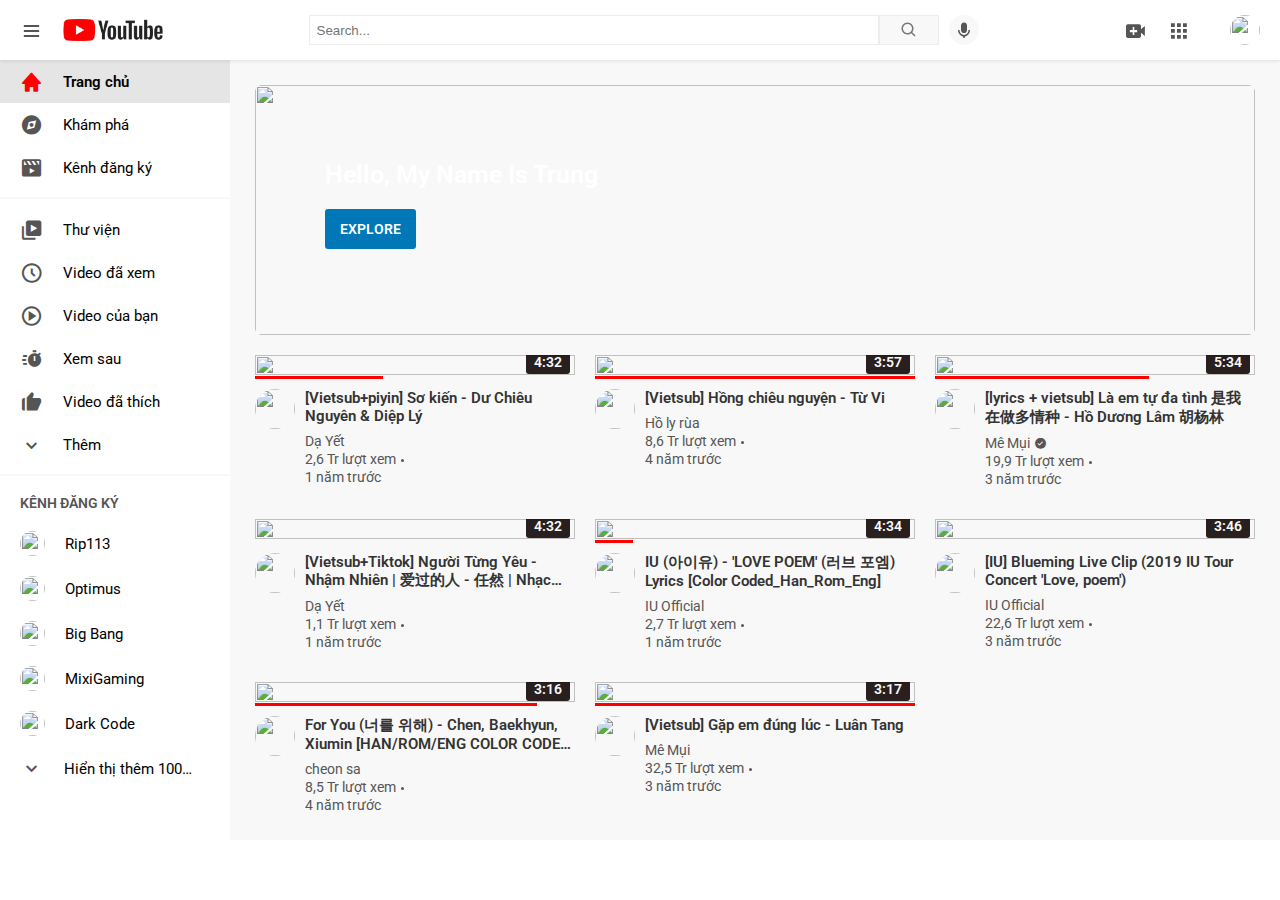
==== commit 2133a64d: "fix image" ====
--- a/index.html
+++ b/index.html
@@ -223,7 +223,7 @@
                         <a href='./view/video.html' data-view="lbNPMskXNHo" data-title="[Vietsub] Hồng chiêu nguyện - Từ Vi" class="video-media video-data">
                             <img src="https://i.ytimg.com/vi/hXN-JDnR-fo/hq720.jpg?sqp=-oaymwEcCNAFEJQDSFXyq4qpAw4IARUAAIhCGAFwAcABBg==&rs=AOn4CLCGVFqYhAg8Y7bODsvqhGyEHw-Kpg" alt="" class="video-img">
                             <span class="video-detail-time">3:57</span>
-                            <span class="video-detail-seen" data-seen='100'></span>
+                            <span class="video-detail-seen" data-seen='100%'></span>
                             <div class="video-detail-more">
                                 <span class="video-detail-store"><i class='bx bxs-time-five icon' ></i></span>
                                 <span class="video-detail-playlist"><i class='bx bxs-playlist icon' ></i></span>
@@ -247,9 +247,9 @@
                     </div>
                     <div class="video">
                         <a href='./view/video.html' data-view="dAR8ZD3zhFE" data-title="[lyrics + vietsub] Là em tự đa tình 是我在做多情种 - Hồ Dương Lâm 胡杨林" class="video-media video-data">
-                            <img src="https://i.ytimg.com/an_webp/dAR8ZD3zhFE/mqdefault_6s.webp?du=3000&sqp=CKm67YgG&rs=AOn4CLB8VHF-cxD-J4RW1mxwsNScgQRprw" alt="" class="video-img">
+                            <img src="https://i.ytimg.com/vi/Fsb0JyFVtdw/hq720.jpg?sqp=-oaymwEcCNAFEJQDSFXyq4qpAw4IARUAAIhCGAFwAcABBg==&rs=AOn4CLD02qW2uBWbpEMjFrfwRtY1lkiifA" alt="" class="video-img">
                             <span class="video-detail-time">5:34</span>
-                            <span class="video-detail-seen" data-seen='40'></span>
+                            <span class="video-detail-seen" data-seen='67%'></span>
                             <div class="video-detail-more">
                                 <span class="video-detail-store"><i class='bx bxs-time-five icon' ></i></span>
                                 <span class="video-detail-playlist"><i class='bx bxs-playlist icon' ></i></span>
@@ -304,7 +304,7 @@
                         <a href='./view/video.html' data-view="mUg2d05cnG0" data-title="IU (아이유) - 'LOVE POEM' (러브 포엠) Lyrics [Color Coded_Han_Rom_Eng]" class="video-media video-data">
                             <img src="https://i.ytimg.com/vi/mUg2d05cnG0/hq720.jpg?sqp=-oaymwEcCNAFEJQDSFXyq4qpAw4IARUAAIhCGAFwAcABBg==&rs=AOn4CLCBkCmJ7K0A0VKnMo1S6OtiTg4Q0g" alt="" class="video-img">
                             <span class="video-detail-time">4:34</span>
-                            <span class="video-detail-seen" data-seen='0'></span>
+                            <span class="video-detail-seen" data-seen='12%'></span>
                             <div class="video-detail-more">
                                 <span class="video-detail-store"><i class='bx bxs-time-five icon' ></i></span>
                                 <span class="video-detail-playlist"><i class='bx bxs-playlist icon' ></i></span>
@@ -356,7 +356,7 @@
                         <a href='./view/video.html' data-view="y72_r33ca88" data-title="For You (너를 위해) - Chen, Baekhyun, Xiumin [HAN/ROM/ENG COLOR CODED LYRICS]" class="video-media video-data">
                             <img src="https://i.ytimg.com/vi/y72_r33ca88/hq720.jpg?sqp=-oaymwEcCNAFEJQDSFXyq4qpAw4IARUAAIhCGAFwAcABBg==&rs=AOn4CLD1fXlbB0wnTMMzXXgXv4Fh-Wvu7g" alt="" class="video-img">
                             <span class="video-detail-time">3:16</span>
-                            <span class="video-detail-seen" data-seen='0'></span>
+                            <span class="video-detail-seen" data-seen='88%'></span>
                             <div class="video-detail-more">
                                 <span class="video-detail-store"><i class='bx bxs-time-five icon' ></i></span>
                                 <span class="video-detail-playlist"><i class='bx bxs-playlist icon' ></i></span>
@@ -382,7 +382,7 @@
                         <a href='./view/video.html' data-view="fJX0s5tjBFw" data-title="[Vietsub] Gặp em đúng lúc - Luân Tang" class="video-media video-data">
                             <img src="https://i.ytimg.com/vi/fJX0s5tjBFw/hq720.jpg?sqp=-oaymwEcCNAFEJQDSFXyq4qpAw4IARUAAIhCGAFwAcABBg==&rs=AOn4CLCbFJV9MkWuJqssMVhfpfB1B53ydA" alt="" class="video-img">
                             <span class="video-detail-time">3:17</span>
-                            <span class="video-detail-seen" data-seen='0'></span>
+                            <span class="video-detail-seen" data-seen='100%'></span>
                             <div class="video-detail-more">
                                 <span class="video-detail-store"><i class='bx bxs-time-five icon' ></i></span>
                                 <span class="video-detail-playlist"><i class='bx bxs-playlist icon' ></i></span>
--- a/css/style.css
+++ b/css/style.css
@@ -373,7 +373,15 @@
   position: absolute;
   top: 30%;
   left: 50px;
+  padding: 0 20px;
   color: #fff;
+}
+@media screen and (max-width: 767px) {
+  .wrapper .wrap-content .main-content .banner-container .banner-content {
+    left: 0;
+    top: 20%;
+    font-size: 20px;
+  }
 }
 .wrapper .wrap-content .main-content .banner-container .banner-content .banner-title {
   text-transform: capitalize;
@@ -457,7 +465,6 @@
   position: absolute;
   bottom: 0;
   left: 0;
-  width: attr(data-seen width);
   height: 3px;
   background-color: #f00;
 }
